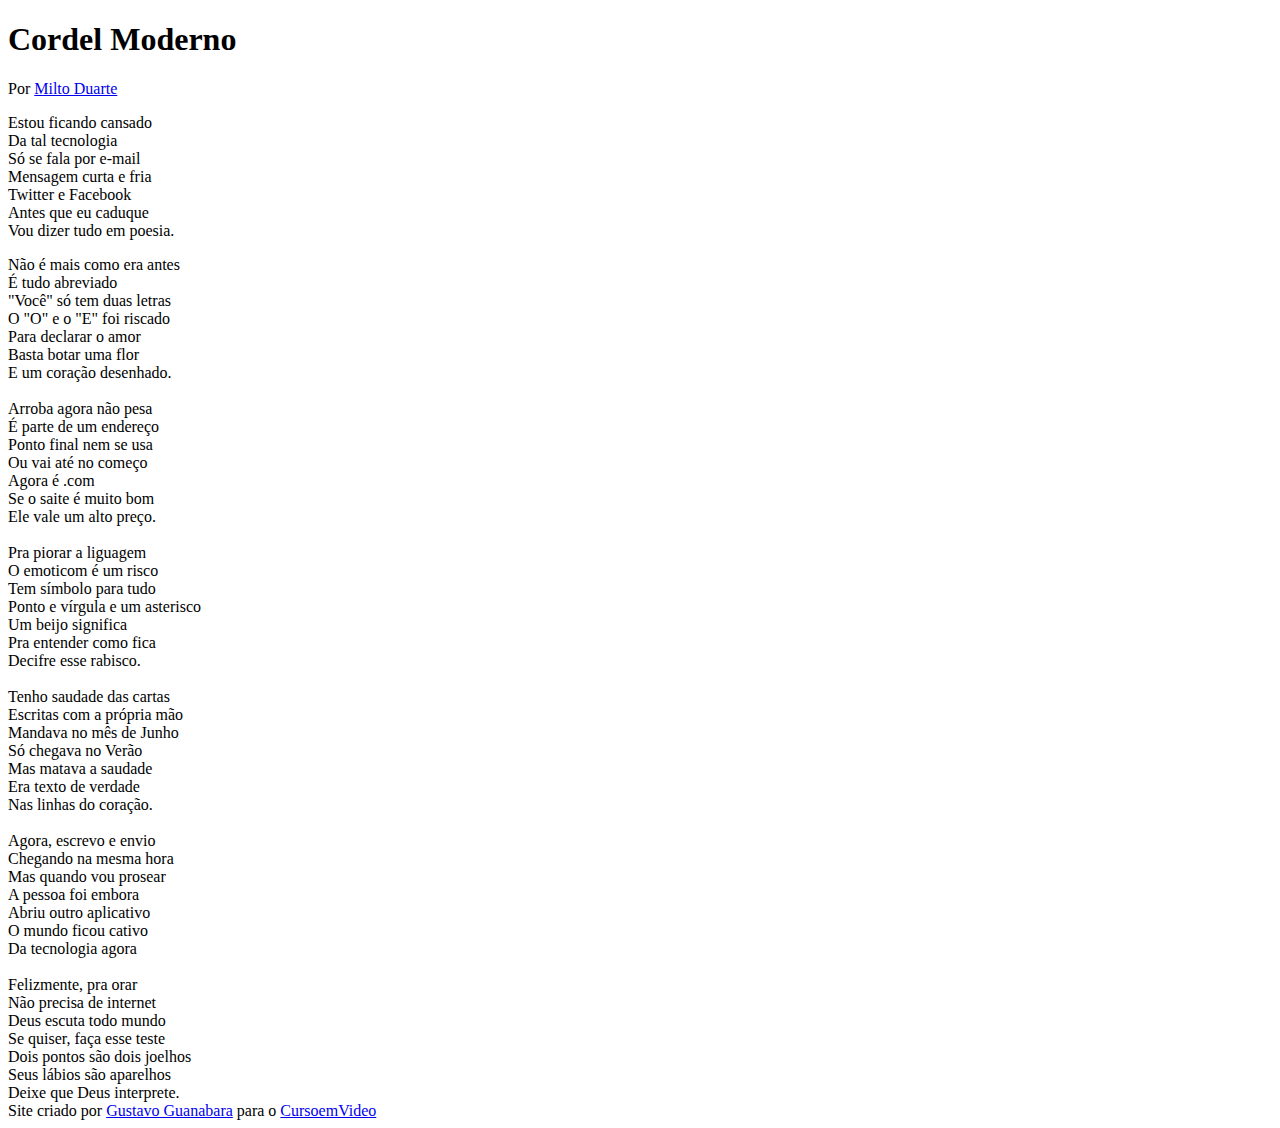
==== cordel-moderno.html @ dcdd16e2 "atualizado" ====
<!DOCTYPE html>
<html lang="pt-br">
<head>
    <meta charset="UTF-8">
    <meta http-equiv="X-UA-Compatible" content="IE=edge">
    <meta name="viewport" content="width=device-width, initial-scale=1.0">
    <title>Cordel Moderno</title>
    <link rel="stylesheet" href="style.css">
</head>
<body>
    <header>
        <h1>Cordel Moderno</h1>
    </header>
    <nav>
        <p>Por <a href="https://www.recantodasletras.com.br/poesias/3186743" target="_blank">Milto Duarte</a></p>
    </nav>
    <main>
        <section>
            <article>
                <p>
                    Estou ficando cansado<br>
                    Da tal tecnologia<br>
                    Só se fala por e-mail<br>
                    Mensagem curta e fria<br>
                    Twitter e Facebook<br>
                    Antes que eu caduque<br>
                    Vou dizer tudo em poesia.<br>
                    <section>
                        Não é mais como era antes<br>
                        É tudo abreviado<br>
                        "Você" só tem duas letras<br>
                        O "O" e o "E" foi riscado<br>
                        Para declarar o amor<br>
                        Basta botar uma flor<br>
                        E um coração desenhado.<br>
                    </section>
                    <br>
                    Arroba agora não pesa<br>
                    É parte de um endereço<br>
                    Ponto final nem se usa<br>
                    Ou vai até no começo<br>
                    Agora é .com<br>
                    Se o saite é muito bom<br>
                    Ele vale um alto preço.<br>
                    <br>
                    Pra piorar a liguagem<br>
                    O emoticom é um risco<br>
                    Tem símbolo para tudo<br>
                    Ponto e vírgula e um asterisco<br>
                    Um beijo significa<br>
                    Pra entender como fica<br>
                    Decifre esse rabisco.<br>
                    <br>
                    <section>
                        Tenho saudade das cartas<br>
                        Escritas com a própria mão<br>
                        Mandava no mês de Junho<br>
                        Só chegava no Verão<br>
                        Mas matava a saudade<br>
                        Era texto de verdade<br>
                        Nas linhas do coração.<br>
                    </section>
                    <br>
                    Agora, escrevo e envio<br>
                    Chegando na mesma hora<br>
                    Mas quando vou prosear<br>
                    A pessoa foi embora<br>
                    Abriu outro aplicativo<br>
                    O mundo ficou cativo<br>
                    Da tecnologia agora<br>
                    <br>
                    Felizmente, pra orar<br>
                    Não precisa de internet<br>
                    Deus escuta todo mundo<br>
                    Se quiser, faça esse teste<br>
                    Dois pontos são dois joelhos<br>
                    Seus lábios são aparelhos<br>
                    Deixe que Deus interprete.<br>
            </article>
        </section>
    </main>
<footer>Site criado por <a href="https://gustavoguanabara.github.io/">Gustavo Guanabara</a> para o <a href="https://www.cursoemvideo.com/">CursoemVideo</a></footer>
</body>
</html>
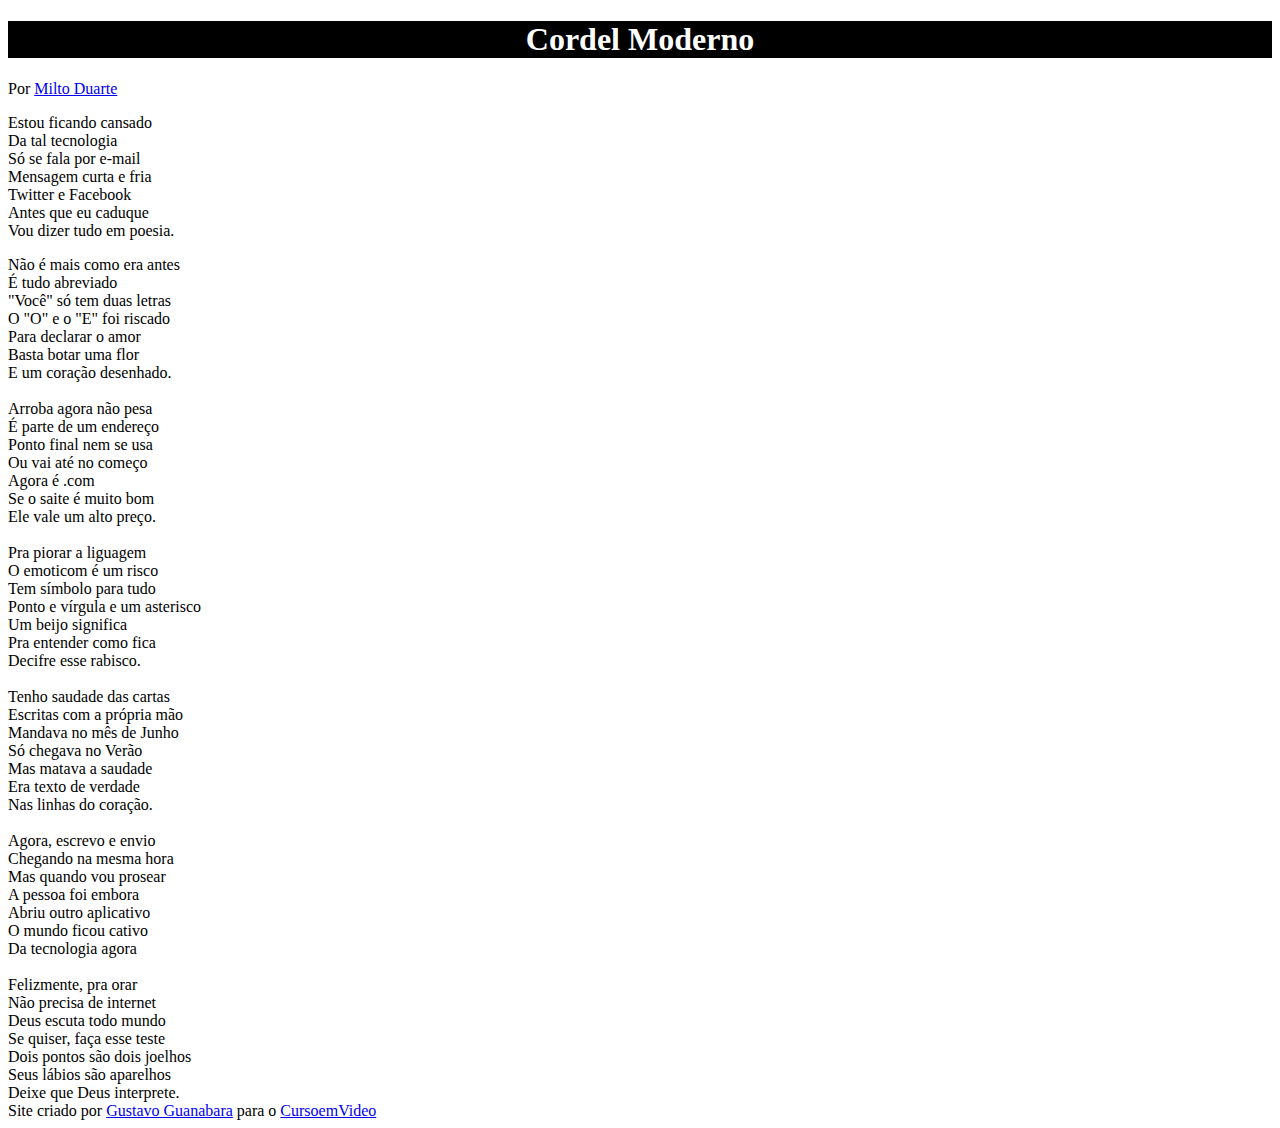
==== commit 1ab76c2a: "atualizei" ====
--- a/cordel-moderno.html
+++ b/cordel-moderno.html
@@ -9,7 +9,9 @@
 </head>
 <body>
     <header>
-        <h1>Cordel Moderno</h1>
+        <div>
+            <h1>Cordel Moderno</h1>
+        </div>
     </header>
     <nav>
         <p>Por <a href="https://www.recantodasletras.com.br/poesias/3186743" target="_blank">Milto Duarte</a></p>
--- a/style.css
+++ b/style.css
@@ -0,0 +1,8 @@
+@charset "UTF-8";
+
+header {
+    background-color: black;
+    color: white;
+    text-align: center;
+
+}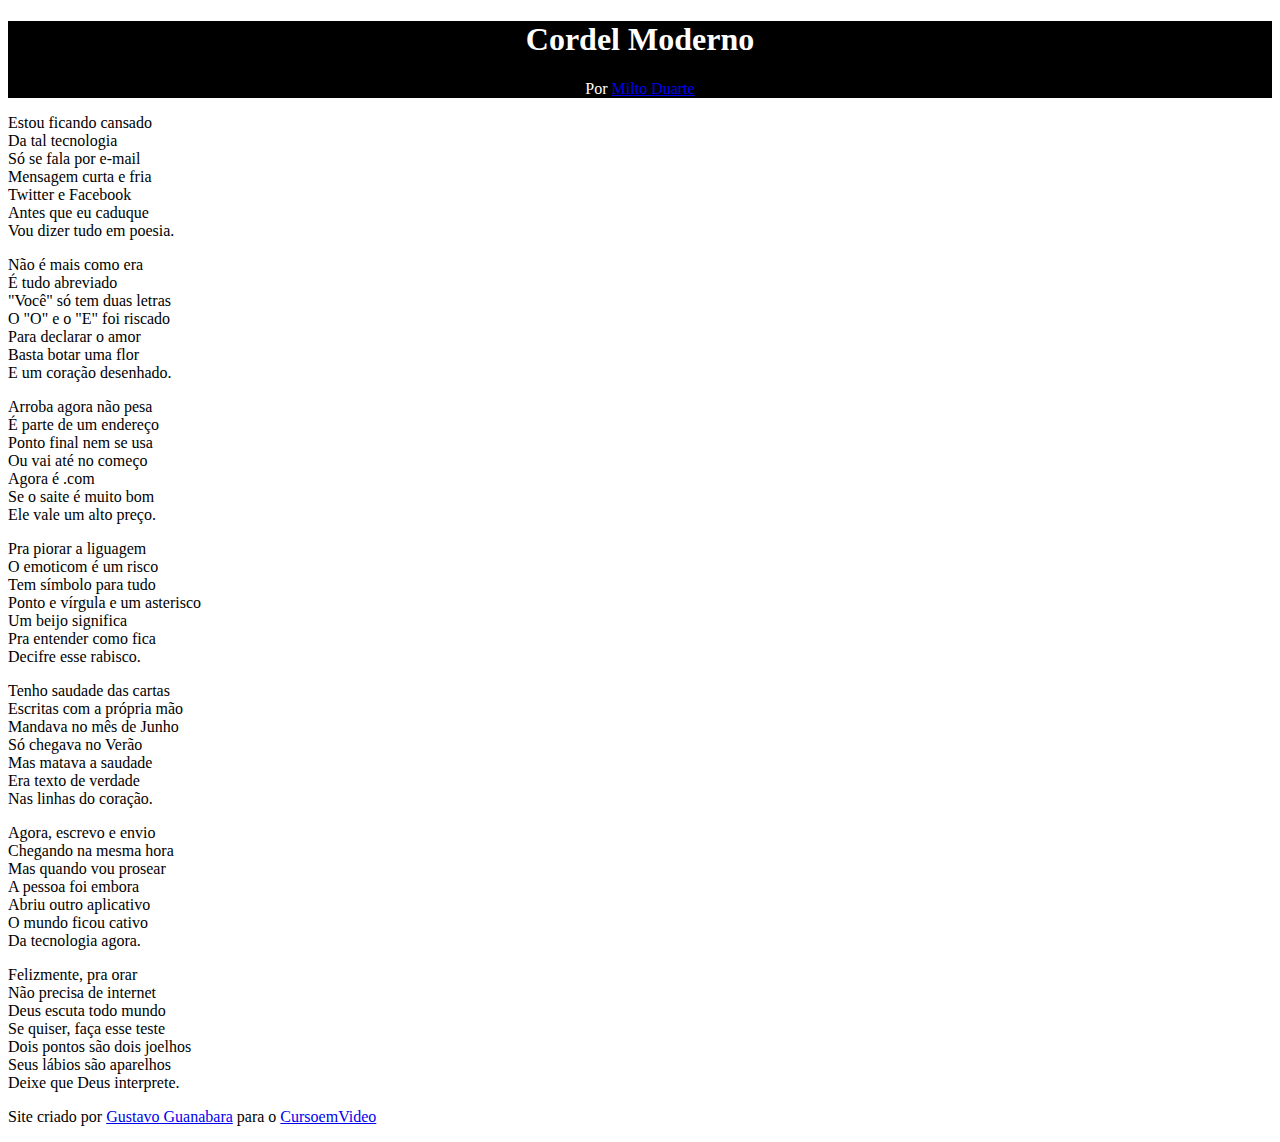
==== commit 7d91fd5e: "atualizei" ====
--- a/cordel-moderno.html
+++ b/cordel-moderno.html
@@ -9,78 +9,93 @@
 </head>
 <body>
     <header>
-        <div>
-            <h1>Cordel Moderno</h1>
-        </div>
+        <h1>
+            Cordel Moderno
+        </h1>
+
+        <p>
+            Por <a href="https://www.recantodasletras.com.br/poesias/3186743" target="_blank">Milto Duarte</a>
+        </p>
     </header>
-    <nav>
-        <p>Por <a href="https://www.recantodasletras.com.br/poesias/3186743" target="_blank">Milto Duarte</a></p>
-    </nav>
-    <main>
-        <section>
-            <article>
-                <p>
-                    Estou ficando cansado<br>
-                    Da tal tecnologia<br>
-                    Só se fala por e-mail<br>
-                    Mensagem curta e fria<br>
-                    Twitter e Facebook<br>
-                    Antes que eu caduque<br>
-                    Vou dizer tudo em poesia.<br>
-                    <section>
-                        Não é mais como era antes<br>
-                        É tudo abreviado<br>
-                        "Você" só tem duas letras<br>
-                        O "O" e o "E" foi riscado<br>
-                        Para declarar o amor<br>
-                        Basta botar uma flor<br>
-                        E um coração desenhado.<br>
-                    </section>
-                    <br>
-                    Arroba agora não pesa<br>
-                    É parte de um endereço<br>
-                    Ponto final nem se usa<br>
-                    Ou vai até no começo<br>
-                    Agora é .com<br>
-                    Se o saite é muito bom<br>
-                    Ele vale um alto preço.<br>
-                    <br>
-                    Pra piorar a liguagem<br>
-                    O emoticom é um risco<br>
-                    Tem símbolo para tudo<br>
-                    Ponto e vírgula e um asterisco<br>
-                    Um beijo significa<br>
-                    Pra entender como fica<br>
-                    Decifre esse rabisco.<br>
-                    <br>
-                    <section>
-                        Tenho saudade das cartas<br>
-                        Escritas com a própria mão<br>
-                        Mandava no mês de Junho<br>
-                        Só chegava no Verão<br>
-                        Mas matava a saudade<br>
-                        Era texto de verdade<br>
-                        Nas linhas do coração.<br>
-                    </section>
-                    <br>
-                    Agora, escrevo e envio<br>
-                    Chegando na mesma hora<br>
-                    Mas quando vou prosear<br>
-                    A pessoa foi embora<br>
-                    Abriu outro aplicativo<br>
-                    O mundo ficou cativo<br>
-                    Da tecnologia agora<br>
-                    <br>
-                    Felizmente, pra orar<br>
-                    Não precisa de internet<br>
-                    Deus escuta todo mundo<br>
-                    Se quiser, faça esse teste<br>
-                    Dois pontos são dois joelhos<br>
-                    Seus lábios são aparelhos<br>
-                    Deixe que Deus interprete.<br>
-            </article>
-        </section>
-    </main>
-<footer>Site criado por <a href="https://gustavoguanabara.github.io/">Gustavo Guanabara</a> para o <a href="https://www.cursoemvideo.com/">CursoemVideo</a></footer>
+
+    <section>
+        <p>
+            Estou ficando cansado<br>
+            Da tal tecnologia<br>
+            Só se fala por e-mail<br>
+            Mensagem curta e fria<br>
+            Twitter e Facebook<br>
+            Antes que eu caduque<br>
+            Vou dizer tudo em poesia.
+        </p>
+    </section>
+
+    <section>
+        <p>
+            Não é mais como era<br>
+            É tudo abreviado<br>
+            "Você" só tem duas letras<br>
+            O "O" e o "E" foi riscado<br>
+            Para declarar o amor<br>
+            Basta botar uma flor<br>
+            E um coração desenhado.
+        </p>
+    </section>
+
+    <section>
+        <p>
+            Arroba agora não pesa<br>
+            É parte de um endereço<br>
+            Ponto final nem se usa<br>
+            Ou vai até no começo<br>
+            Agora é .com<br>
+            Se o saite é muito bom<br>
+            Ele vale um alto preço.
+        </p>
+
+        <p>
+            Pra piorar a liguagem<br>
+            O emoticom é um risco<br>
+            Tem símbolo para tudo<br>
+            Ponto e vírgula e um asterisco<br>
+            Um beijo significa<br>
+            Pra entender como fica<br>
+            Decifre esse rabisco.
+        </p>
+    </section>
+        
+    <section>
+        Tenho saudade das cartas<br>
+        Escritas com a própria mão<br>
+        Mandava no mês de Junho<br>
+        Só chegava no Verão<br>
+        Mas matava a saudade<br>
+        Era texto de verdade<br>
+        Nas linhas do coração.<br>
+    </section>
+        
+    <section>
+        <p>
+            Agora, escrevo e envio<br>
+            Chegando na mesma hora<br>
+            Mas quando vou prosear<br>
+            A pessoa foi embora<br>
+            Abriu outro aplicativo<br>
+            O mundo ficou cativo<br>
+            Da tecnologia agora.
+        </p>
+        
+        <p>
+            Felizmente, pra orar<br>
+            Não precisa de internet<br>
+            Deus escuta todo mundo<br>
+            Se quiser, faça esse teste<br>
+            Dois pontos são dois joelhos<br>
+            Seus lábios são aparelhos<br>
+            Deixe que Deus interprete.
+        </p>
+    </section>
+
+<footer><p>Site criado por <a href="https://gustavoguanabara.github.io/">Gustavo Guanabara</a> para o <a href="https://www.cursoemvideo.com/">CursoemVideo</a></p></footer>
 </body>
 </html>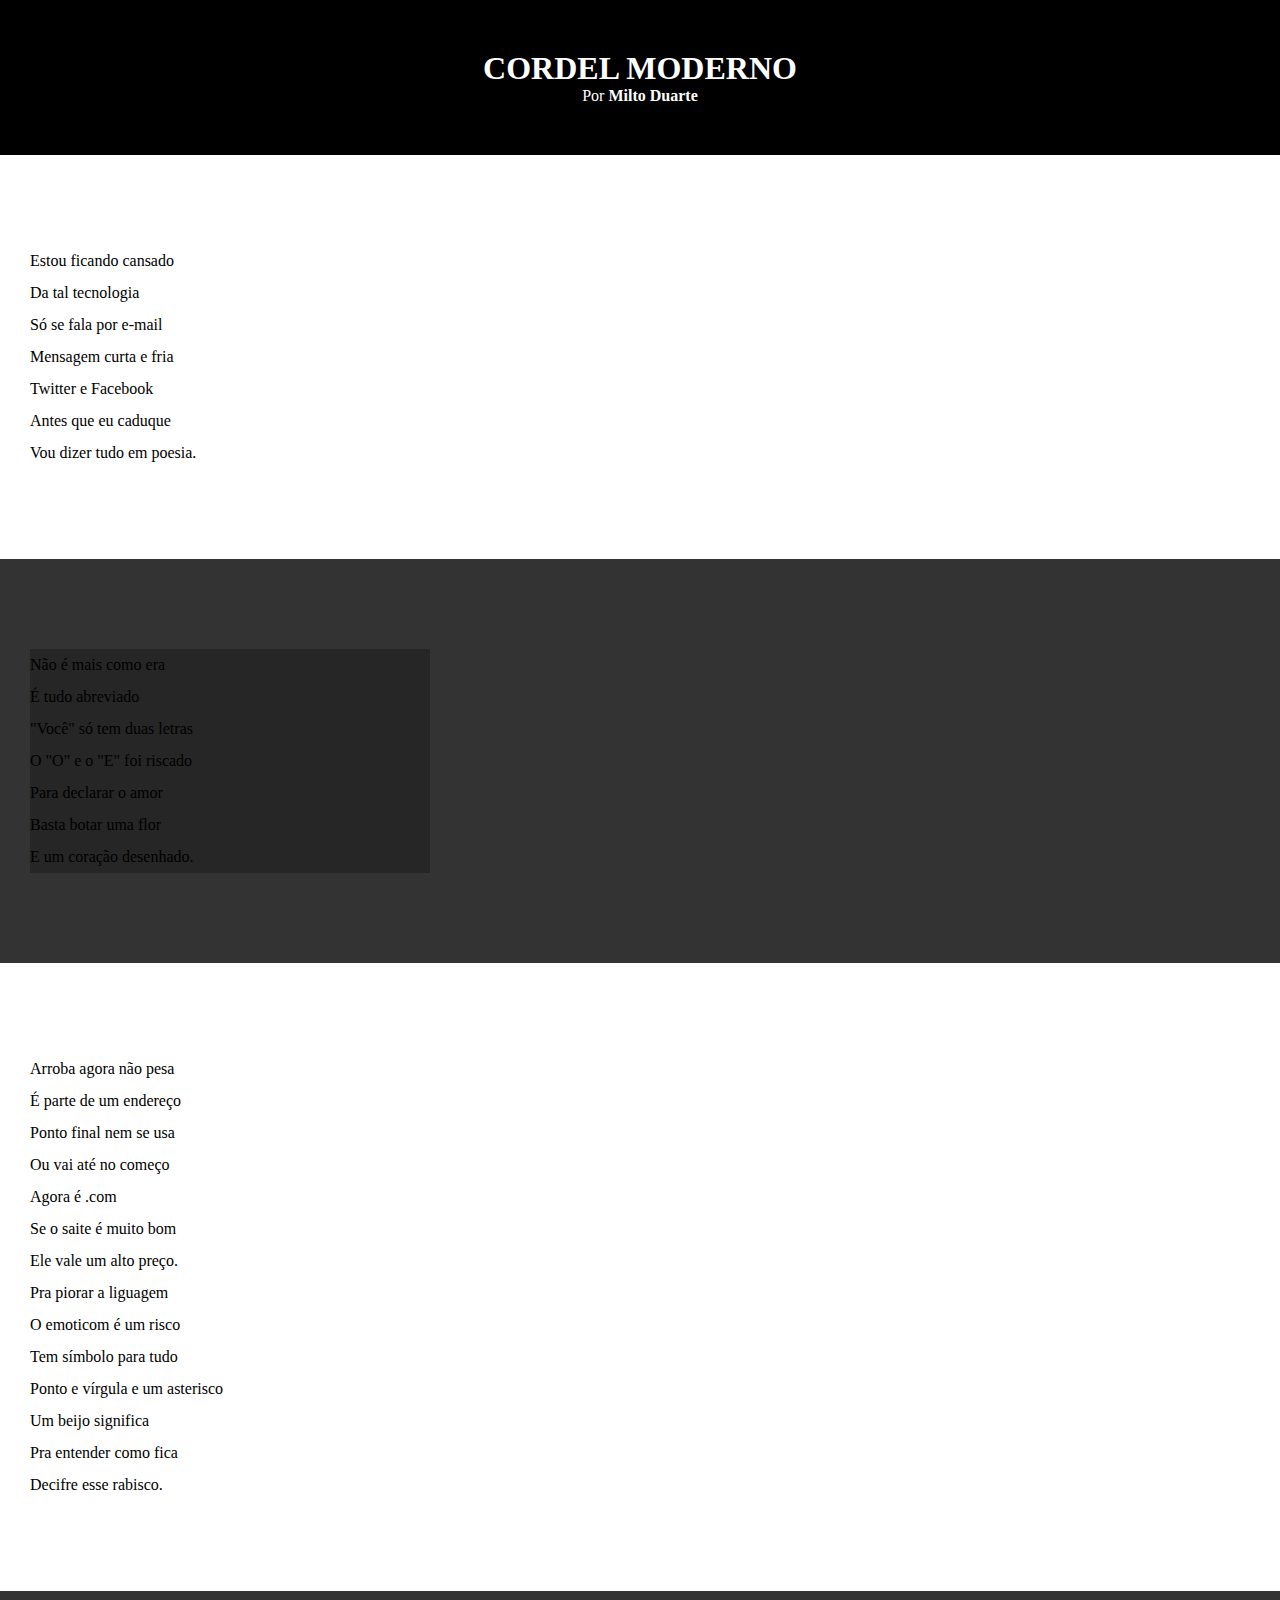
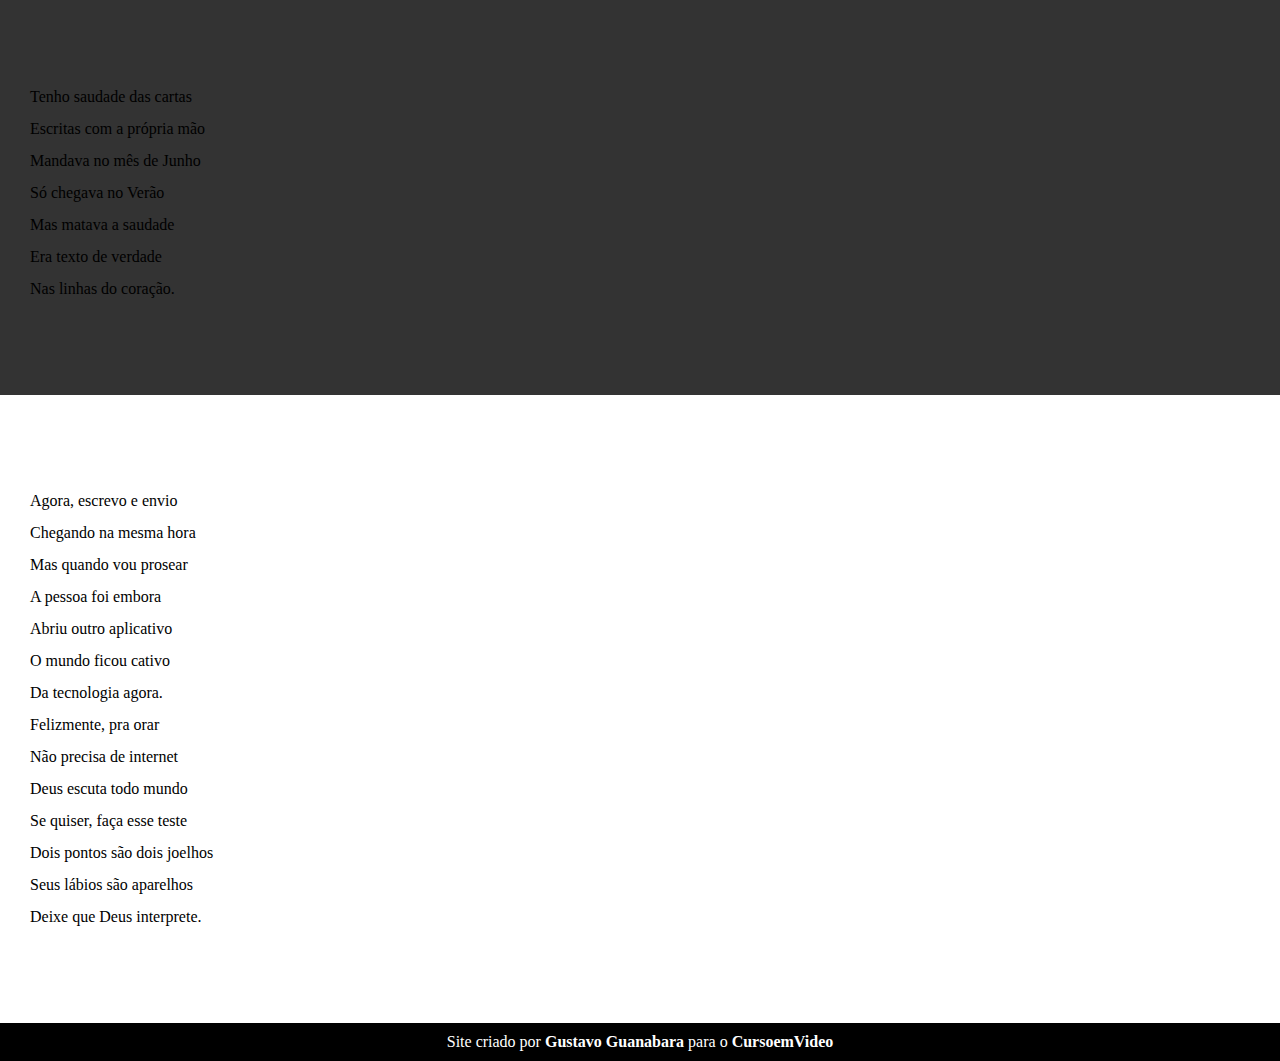
==== commit 73675473: "atualizei" ====
--- a/cordel-moderno.html
+++ b/cordel-moderno.html
@@ -18,7 +18,7 @@
         </p>
     </header>
 
-    <section>
+    <section class="normal">
         <p>
             Estou ficando cansado<br>
             Da tal tecnologia<br>
@@ -30,7 +30,7 @@
         </p>
     </section>
 
-    <section>
+    <section class="imagem">
         <p>
             Não é mais como era<br>
             É tudo abreviado<br>
@@ -42,7 +42,7 @@
         </p>
     </section>
 
-    <section>
+    <section class="normal">
         <p>
             Arroba agora não pesa<br>
             É parte de um endereço<br>
@@ -64,7 +64,7 @@
         </p>
     </section>
         
-    <section>
+    <section class="imagem">
         Tenho saudade das cartas<br>
         Escritas com a própria mão<br>
         Mandava no mês de Junho<br>
@@ -74,7 +74,7 @@
         Nas linhas do coração.<br>
     </section>
         
-    <section>
+    <section class="normal">
         <p>
             Agora, escrevo e envio<br>
             Chegando na mesma hora<br>
--- a/style.css
+++ b/style.css
@@ -1,8 +1,70 @@
 @charset "UTF-8";
+
+* {
+    margin: 0px;
+    padding: 0px;
+
+}
+
+html, body {
+    min-height: 100vh;
+    background-color: darkgray;
+
+}
 
 header {
     background-color: black;
     color: white;
     text-align: center;
+}
+
+header > h1{
+    padding-top: 50px;
+    text-transform: uppercase;
+    font-variant: small-caps;
+}
+
+header > p {
+    padding-bottom: 50px;
+
+}
+
+header a, footer a {
+    color: white;
+    text-decoration: none;
+    font-weight: bolder;
+
+}
+
+header a:hover, footer a:hover {
+    text-decoration: underline;
+}
+
+section {
+    padding-top: 10vh;
+    padding-bottom: 10vh;
+    line-height: 2em;
+    padding-left: 30px;
+}
+
+section.normal {
+    background-color: white;
+    color: black;
+}
+
+section.imagem {
+    background-color: rgb(51, 51, 51);
+}
+
+section.imagem > p {
+    width: 400px;
+    background-color: rgba(0, 0, 0, 0.253);
+}
+
+footer {
+    background-color: black;
+    color: white;
+    text-align: center;
+    padding: 10px;
 
 }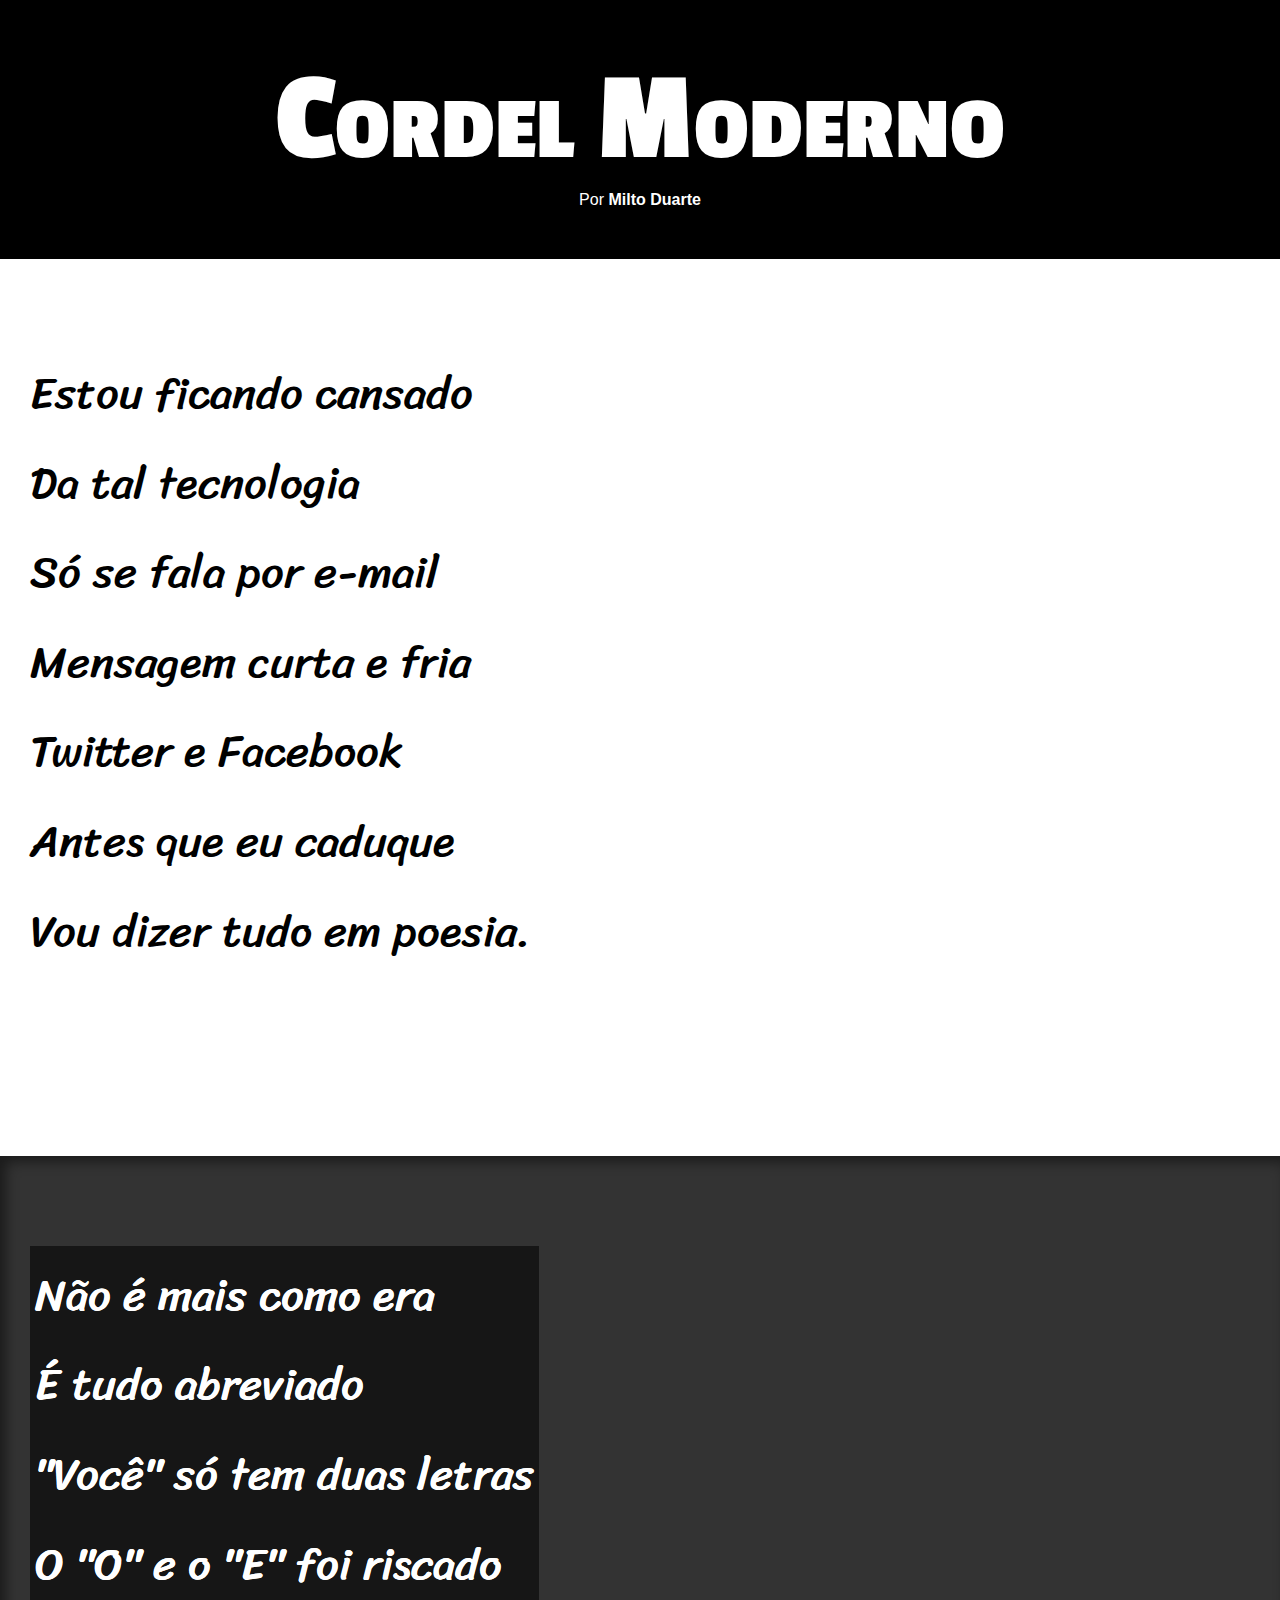
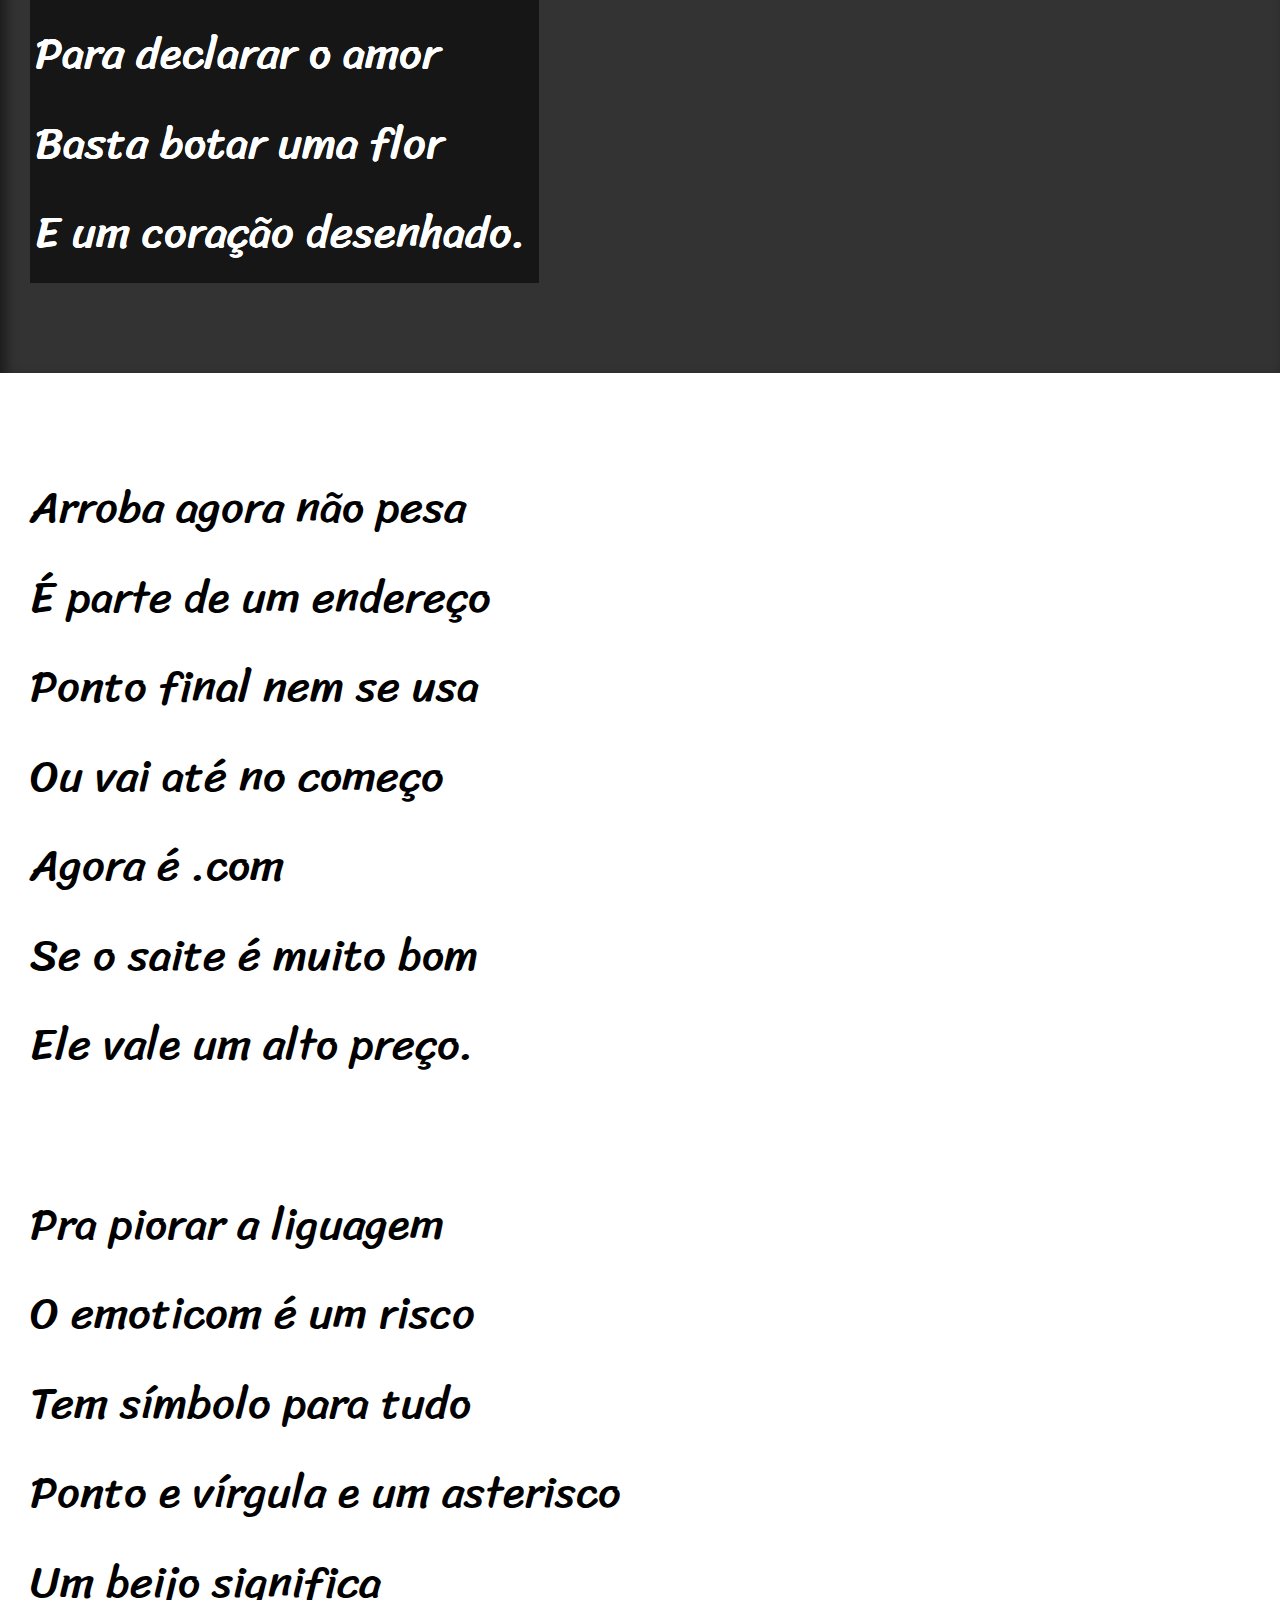
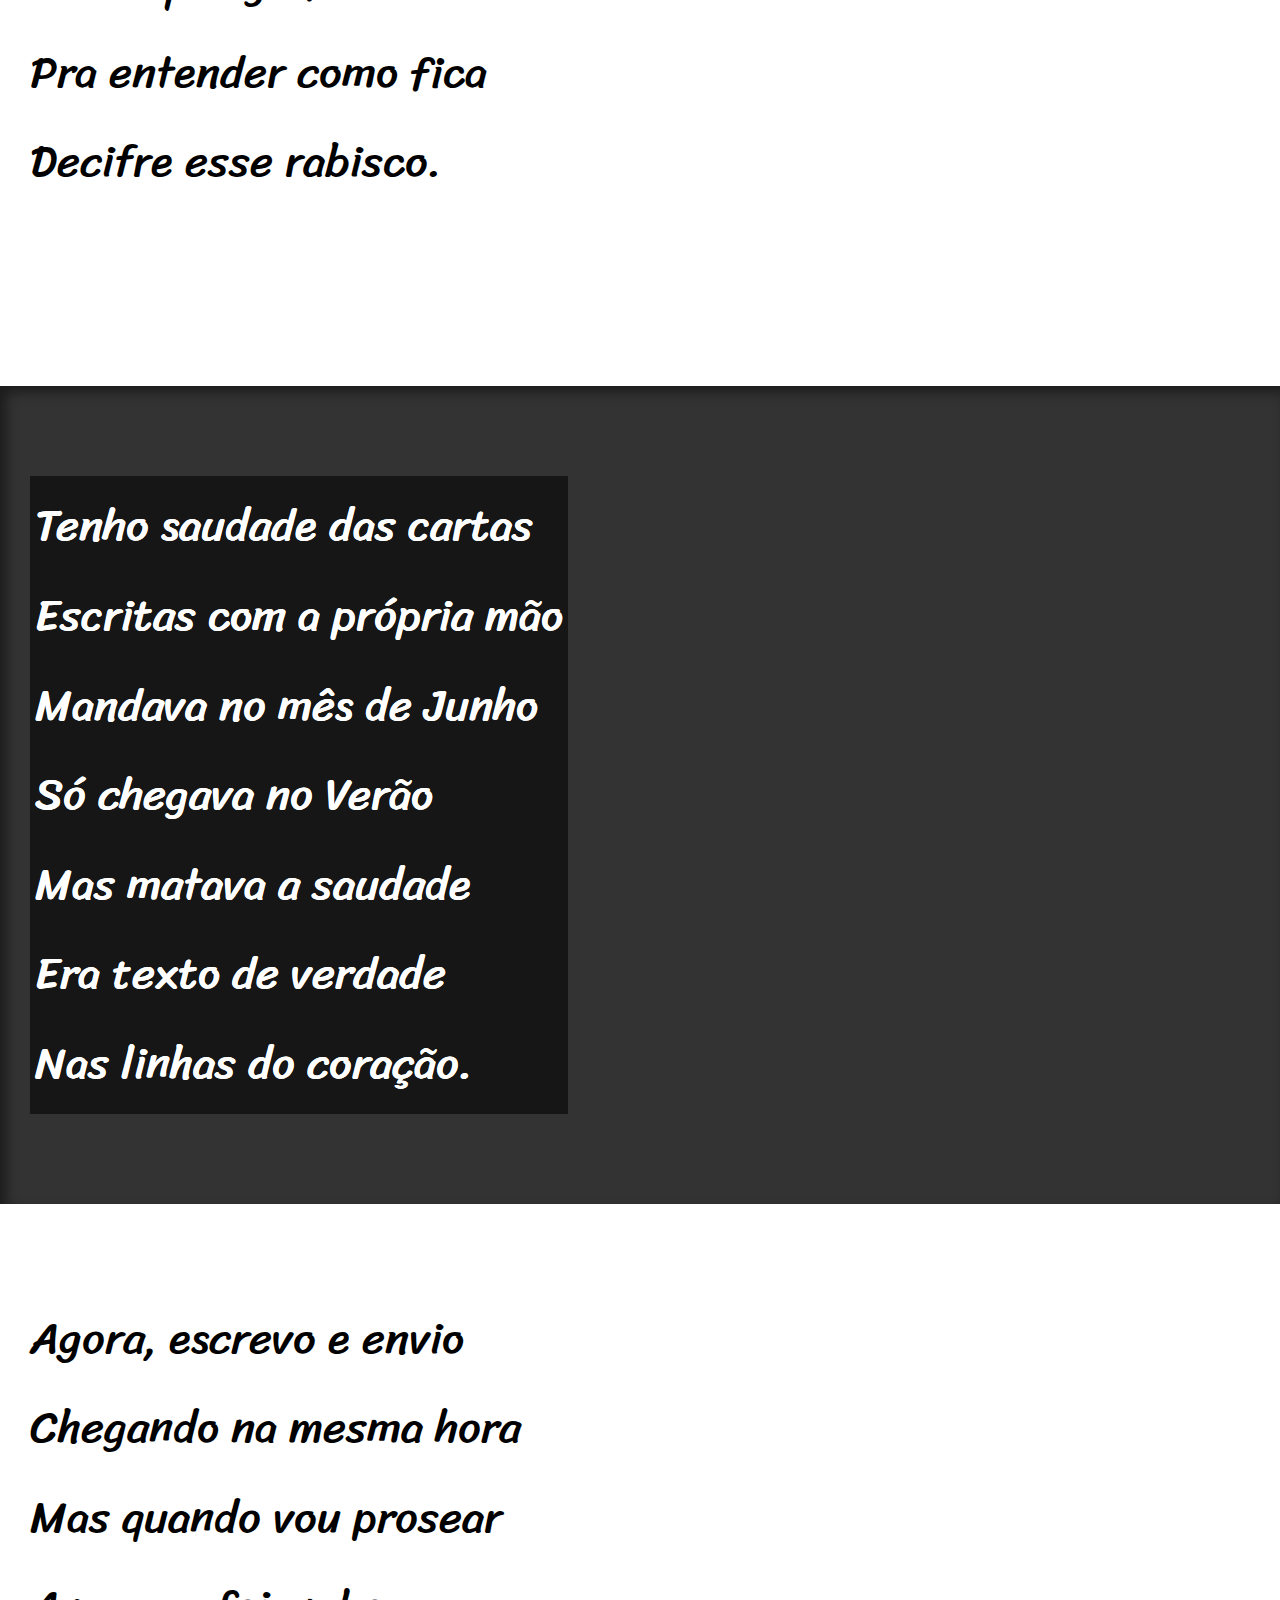
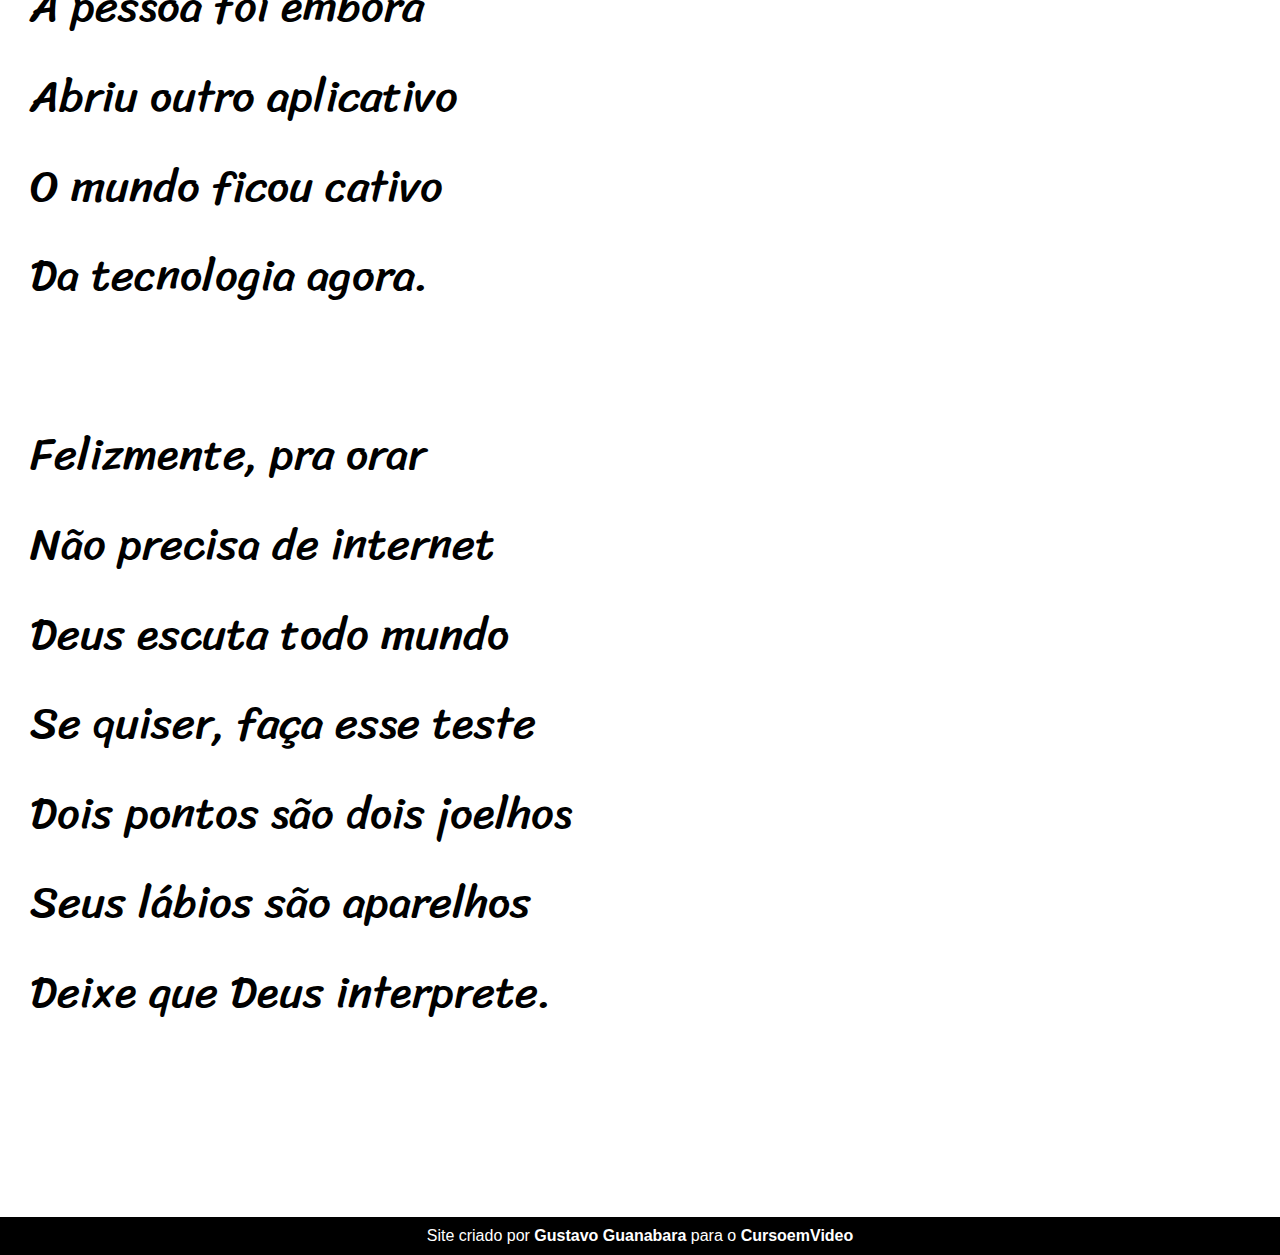
==== commit febac066: "atualizei" ====
--- a/cordel-moderno.html
+++ b/cordel-moderno.html
@@ -30,7 +30,7 @@
         </p>
     </section>
 
-    <section class="imagem">
+    <section class="imagem" id="img01">
         <p>
             Não é mais como era<br>
             É tudo abreviado<br>
@@ -64,14 +64,16 @@
         </p>
     </section>
         
-    <section class="imagem">
-        Tenho saudade das cartas<br>
-        Escritas com a própria mão<br>
-        Mandava no mês de Junho<br>
-        Só chegava no Verão<br>
-        Mas matava a saudade<br>
-        Era texto de verdade<br>
-        Nas linhas do coração.<br>
+    <section class="imagem" id="img02">
+        <p>
+            Tenho saudade das cartas<br>
+            Escritas com a própria mão<br>
+            Mandava no mês de Junho<br>
+            Só chegava no Verão<br>
+            Mas matava a saudade<br>
+            Era texto de verdade<br>
+            Nas linhas do coração.<br>
+        </p>
     </section>
         
     <section class="normal">
--- a/style.css
+++ b/style.css
@@ -1,4 +1,14 @@
 @charset "UTF-8";
+
+@import url('https://fonts.googleapis.com/css2?family=Passion+One&family=Sriracha&display=swap');
+
+@import url('https://fonts.googleapis.com/css2?family=Sriracha&display=swap');
+
+:root {
+    --font1: Verdana, Geneva, Tahoma, sans-serif;
+    --fonte2: 'Passion One', cursive;
+    --fonte3: 'Sriracha', cursive;
+}
 
 * {
     margin: 0px;
@@ -9,6 +19,7 @@
 html, body {
     min-height: 100vh;
     background-color: darkgray;
+    font-family: var(--font1);
 
 }
 
@@ -20,8 +31,9 @@
 
 header > h1{
     padding-top: 50px;
-    text-transform: uppercase;
     font-variant: small-caps;
+    font-family: var(--fonte2);
+    font-size: 10vw;
 }
 
 header > p {
@@ -45,6 +57,12 @@
     padding-bottom: 10vh;
     line-height: 2em;
     padding-left: 30px;
+    font-family: var(--fonte3);
+    font-size: 3.5vw;
+}
+
+section > p {
+    padding-bottom: 2em;
 }
 
 section.normal {
@@ -54,11 +72,28 @@
 
 section.imagem {
     background-color: rgb(51, 51, 51);
+    color: white;
+    box-shadow: inset 6px 6px 13px rgba(0, 0, 0, 0.473);
+    background-size: cover;
+    background-attachment: fixed;
 }
 
 section.imagem > p {
-    width: 400px;
-    background-color: rgba(0, 0, 0, 0.253);
+    display: inline-block;
+    padding: 5px;
+    background-color: rgba(0, 0, 0, 0.554);
+    text-shadow: 0.1px 0.1px 0px;
+}
+
+section#img01 {
+    background-image: url(imagens/background001.jpg);
+    background-position: center center;
+    
+}
+
+section#img02 {
+    background-image: url(imagens/background002.jpg);
+    
 }
 
 footer {
